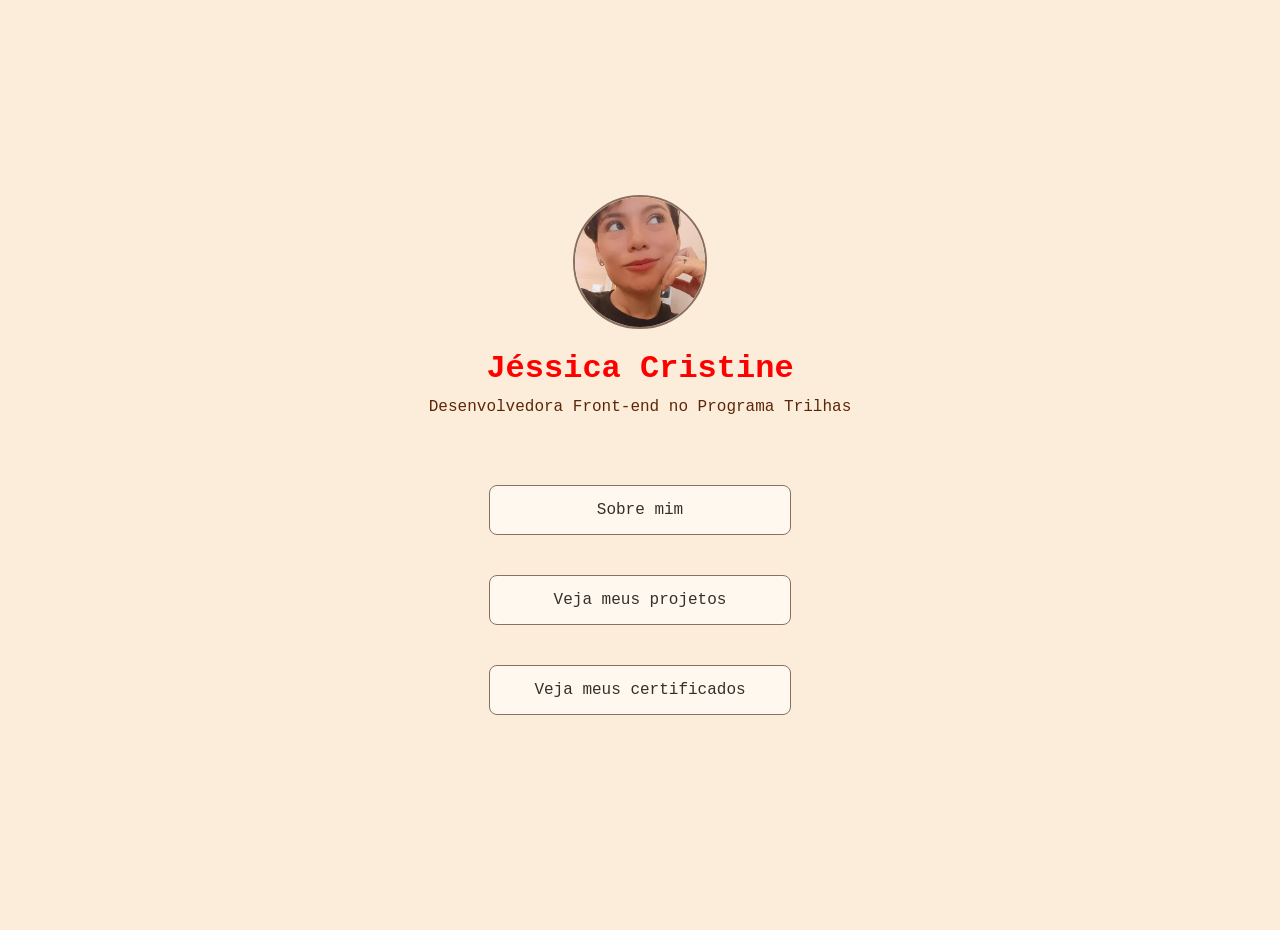
==== index.html @ 915d578d "commit n1" ====
<!DOCTYPE html>
<html lang="pt-BR">

<head>
    <meta charset="UTF-8">
    <title>Meu Portfólio</title>
    <link rel="stylesheet" href="style.css">
</head>


<body>
    <main class="inicio">

        <div class="perfil">
    <div class="foto-perfil">
<img src="./perfil.jpeg" alt="Foto de perfil Jéssica Cristine">
    </div>

    <h1>Jéssica Cristine</h1>
    <p>Desenvolvedora Front-end no Programa Trilhas</p>
    </div>

    <div class="links">
    <a href="sobre.html">Sobre mim</a>
    <a href="projetos.html">Veja meus projetos</a>
    <a href="certificados.html">Veja meus certificados</a>
</div>

    </main>
</body>


</html>
---- style.css ----
body {
    background-color: #fcedda;
    font-family: 'Courier New', monospace;
    margin: 15px 0%;
}

.foto-perfil {
     width: 130px;
     height: 130px;
     background-color: #fff8ee;
     border: 2px solid #8a7061;
     border-radius: 50%;

     display: flex;
    align-items: center;
    justify-content: center;
    overflow: hidden;
}

.foto-perfil img {
    width: 100%;
    height: 100%;
    object-fit: cover;
    object-position: center 35%;
}

.inicio {
    min-height: 100vh;
    display: flex;
    flex-direction: column;
    align-items: center;
    justify-content: center;
    text-align: center;
}

.inicio a {
    margin: 20px 0;
    padding: 15px 25px;
    width: 250px;
    background-color: #fff8ee;
    border: 1px solid #8a7061;
    border-radius: 8px;
    color: #382d2b;
    text-decoration: none;
    transition: 0.3s;

}

.inicio a:hover {
    background-color: #8a7061;
    color: #ffffff;
    cursor: pointer;

}

.perfil {
    display: flex;
    flex-direction: column;
    align-items: center;
    margin-bottom: 30px;

}

.links {
    display: flex;
    flex-direction: column;
    align-items: center;
}

.perfil h1 {
    font-size: 32px;
    color: red;
    margin-bottom: 8px;
}

.perfil p {
    font-size: 16px;
    color: #5e2607;
    margin-top: 0;
    line-height: 1.5; 
}
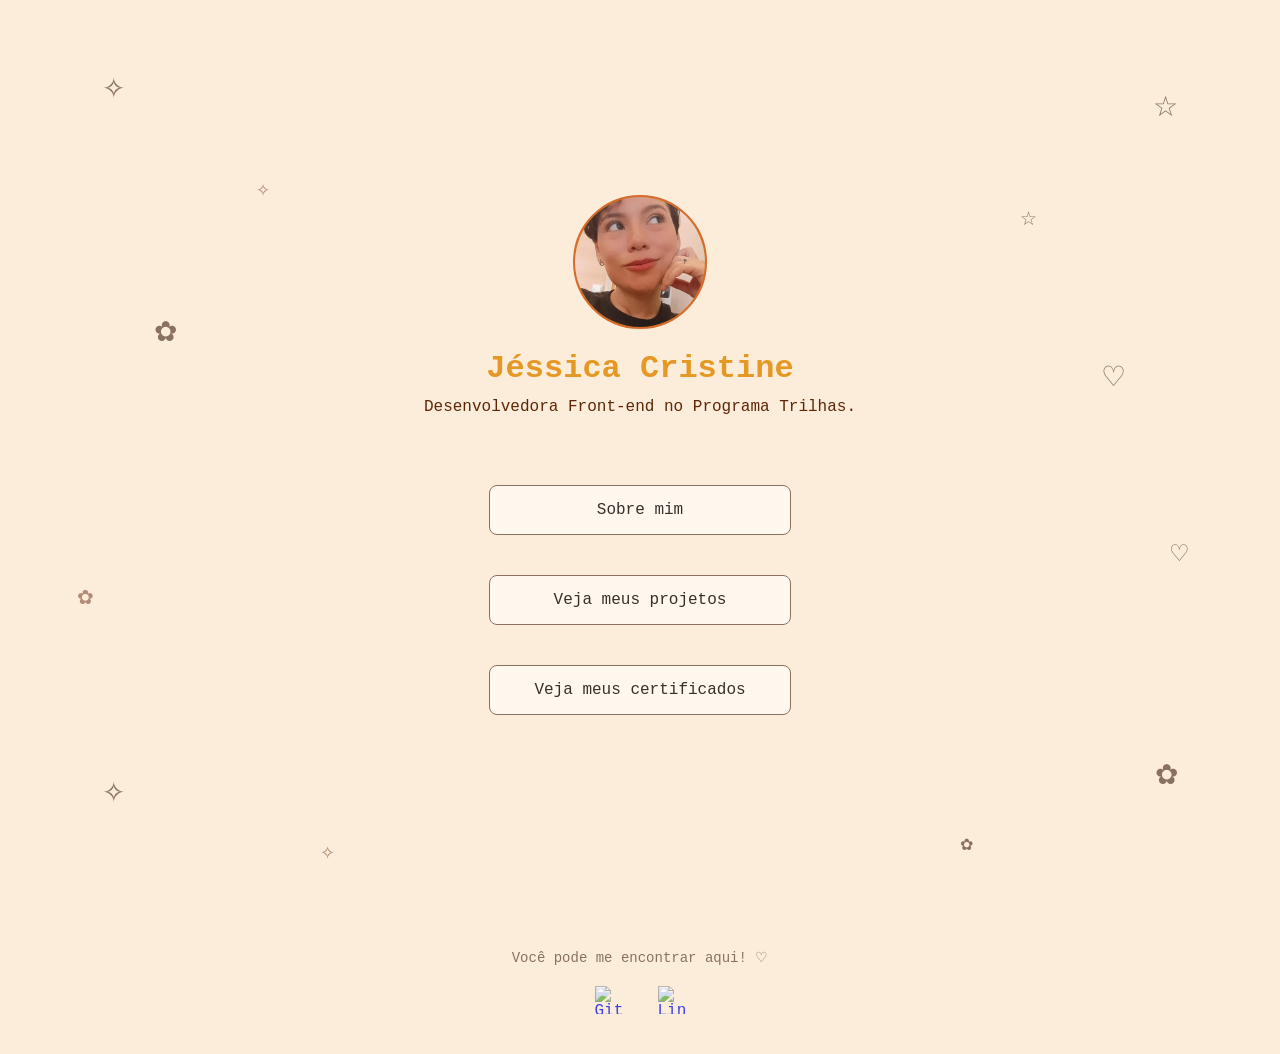
==== commit 7c6ad381: "atualização 0.1" ====
--- a/index.html
+++ b/index.html
@@ -3,6 +3,7 @@
 
 <head>
     <meta charset="UTF-8">
+    <meta name="viewport" content="width=device-width, initial-scale=1.0">
     <title>Meu Portfólio</title>
     <link rel="stylesheet" href="style.css">
 </head>
@@ -17,7 +18,7 @@
     </div>
 
     <h1>Jéssica Cristine</h1>
-    <p>Desenvolvedora Front-end no Programa Trilhas</p>
+    <p>Desenvolvedora Front-end no Programa Trilhas.</p>
     </div>
 
     <div class="links">
@@ -27,8 +28,44 @@
 </div>
 
     </main>
+
+    <footer class="rodape-social">
+
+    <p> Você pode me encontrar aqui! ♡</p>
+
+    <div class="redes-sociais">
+
+        <a href="https://github.com/Jessicass-Crtn" target="_blank"
+           rel="noopener noreferrer" aria-label="GitHub">
+            <img src="https://cdn.jsdelivr.net/npm/simple-icons@v15/icons/github.svg"
+                 alt="GitHub">
+        </a>
+
+        <a href="https://www.linkedin.com/in/jessica-cristine-silva-agtviga9a264/" target="_blank"
+           rel="noopener noreferrer" aria-label="LinkedIn">
+            <img src="https://cdn.jsdelivr.net/npm/bootstrap-icons@1.11.3/icons/linkedin.svg"
+     alt="LinkedIn">
+        </a>
+
+    </div>
+
+</footer>
 </body>
 
+<div class="decoracoes" aria-hidden="true">
+    <span class="decoracao d1">✧</span>
+    <span class="decoracao d2">✿</span>
+    <span class="decoracao d3">☆</span>
+    <span class="decoracao d4">♡</span>
+    <span class="decoracao d5">✧</span>
+    <span class="decoracao d6">✿</span>
+    <span class="decoracao d7">✧</span>
+    <span class="decoracao d8">♡</span>
+    <span class="decoracao d9">✿</span>
+    <span class="decoracao d10">☆</span>
+    <span class="decoracao d11">✧</span>
+    <span class="decoracao d12">✿</span>
+</div>
 
 </html>
 
--- a/style.css
+++ b/style.css
@@ -7,8 +7,8 @@
 .foto-perfil {
      width: 130px;
      height: 130px;
-     background-color: #fff8ee;
-     border: 2px solid #8a7061;
+     background-color: #cf7f0f;
+     border: 2px solid #d66b2d;
      border-radius: 50%;
 
      display: flex;
@@ -69,7 +69,7 @@
 
 .perfil h1 {
     font-size: 32px;
-    color: red;
+    color: rgb(230, 152, 36);
     margin-bottom: 8px;
 }
 
@@ -78,4 +78,385 @@
     color: #5e2607;
     margin-top: 0;
     line-height: 1.5; 
+}
+
+.sobre {
+    max-width: 700px;
+    margin: 60px auto;
+    padding: 20px;
+}
+
+.sobre h1{
+    font-size: 36px;
+    color: #5c4033;
+    text-align: center;
+    margin-bottom: 40px;
+}
+
+.sobre h2{
+    front-size: 24px;
+    color: #8a7061;
+    margin-top: 30px;
+}
+
+.sobre p {
+    font-size: 16px;
+    color: #382d2b;
+    line-height: 1.8;
+    text-align: justify;
+}
+
+.sobre a {
+display: inline-block;
+margin-top: 30px;
+padding: 12px 20px;
+background-color: #fff8ee;
+border: 1px solid #8a7061;
+border-radius: 8px;
+color: #382d2b;
+text-decoration: none;
+transition: 0.3s;
+}
+
+.sobre a:hover {
+background-color: #8a7061;
+color: #ffffff;
+cursor: pointer;
+}
+
+.despedida {
+    margin-top: 40px;
+    padding: 20px;
+    border-top: 1px dashed #8a7061;
+    text-align: center;
+}
+
+.despedida p {
+    text-align: center;
+    font-size: 14px;
+    color: #8a7061;
+    margin: 4px 0;
+}
+
+.despedida .assinatura {
+    font-size: 10px;
+}
+
+.cartao-projeto {
+    background-color: #fff8ee;
+    border: 1px solid #8a7061;
+    border-radius: 20px;
+    padding: 20px;
+    width: 300px;
+}
+
+.cartao-projeto h2 {
+    color: #5c4033;
+    font-size: 20px;
+    margin-top: 0;
+}
+
+.projetos {
+    max-width: 800px;
+    margin: 60px auto;
+    padding: 20px;
+}
+
+.projetos h1{
+    font-size: 36px;
+    color: #5c4033;
+    text-align: center;
+}
+
+.projetos p {
+    color: #382d2b;
+    line-height: 1.8;
+}
+
+.lista-projetos {
+    display: flex;
+    flex-wrap: wrap;
+    gap: 20px;
+    margin-top: 30px;
+    margin-bottom: 30px;
+}
+
+.projetos> a {
+display: inline-block;
+margin-top: 30px;
+padding: 12px 20px;
+background-color: #fff8ee;
+border: 1px solid #8a7061;
+border-radius: 8px;
+color: #382d2b;
+text-decoration: none;
+transition: 0.3s;
+}
+
+.projetos> a:hover {
+background-color: #8a7061;
+color: #ffffff;
+cursor: pointer;
+}
+
+.cartao-projeto {
+    display: block;
+    color: #382d2b;
+    text-decoration: none;
+    transition: 0.3s;
+}
+
+.cartao-projeto:hover {
+    background-color: #f5e2ce;
+    transform: translateY(-3px)
+}
+
+.pagina-projeto {
+    max-width: 700px;
+    margin: 80px auto;
+    padding: 20px;
+    text-align: center;
+}
+
+.pagina-projeto h1 {
+    color: #5c4033;
+    font-size: 32px;
+}
+
+.pagina-projeto p {
+    color: #8a7061;
+    line-height: 1.8;
+}
+
+.pagina-projeto a {
+    display: inline-block;
+    margin-top: 30px;
+    padding: 12px 20px;
+    background-color: #fff8ee;
+    border: 1px solid #8a7061;
+    border-radius: 8px;
+    color: #382d2b;
+    text-decoration: none;
+    transition: 0.3s;
+}
+
+.pagina-projeto a:hover {
+    background-color: #8a7061;
+    color: white;
+}
+
+.certificados {
+    max-width: 800px;
+    margin: 60px auto;
+    padding: 20px;
+}
+
+.certificados h1 {
+    font-size: 36px;
+    color: #5c4033;
+    text-align: center;
+}
+
+.certificados p {
+    color: #382d2b;
+    line-height: 1.8;
+    text-align: center;
+}
+
+.lista-certificados {
+    display: flex;
+    flex-wrap: wrap;
+    gap: 20px;
+    margin-top: 30px;
+    margin-bottom: 30px;
+    padding-left: 250px;
+}
+
+.cartao-certificado {
+    display: block;
+    width: 300px;
+    padding: 20px;
+    background-color: #fff8ee;
+    border: 1px solid #8a7061;
+    border-radius: 20px;
+    color: #382d2b;
+    text-decoration: none;
+    transition: 0.3s;
+}
+
+.cartao-certificado h2 {
+    color: #5c4033;
+    font-size: 20px;
+    margin-top: 0;
+}
+
+.cartao-certificado:hover {
+    background-color: #f5e2ce;
+    transform: translateY(-3px);
+}
+
+.botao-voltar {
+    display: inline-block;
+    margin-top: 30px;
+    margin-left: 320px;
+    padding: 12px 20px;
+    background-color: #fff8ee;
+    border: 1px solid #8a7061;
+    border-radius: 8px;
+    color: #382d2b;
+    text-decoration: none;
+    transition: 0.3s;
+}
+
+.botao-voltar:hover {
+    background-color: #8a7061;
+    color: #ffffff;
+    cursor: pointer;
+}
+
+.rodape-social {
+    text-align: center;
+    padding: 20px;
+}
+
+.rodape-social p {
+    color: #8a7061;
+    font-size: 14px;
+    margin-bottom: 15px;
+}
+
+.redes-sociais {
+    display: flex;
+    justify-content: center;
+    align-items: center;
+    gap: 25px;
+}
+
+.redes-sociais a {
+    display: inline-flex;
+    padding: 5px;
+    transition: 0.3s;
+}
+
+.redes-sociais img {
+    width: 28px;
+    height: 28px;
+    opacity: 0.75;
+}
+
+.redes-sociais a:hover {
+    transform: translateY(-3px);
+}
+
+.decoracoes {
+    position: absolute;
+    top: 0;
+    left: 0;
+    width: 100%;
+    height: 100vh;
+    pointer-events: none;
+}
+
+.decoracao {
+    position: absolute;
+    color: #8a7061;
+    font-size: 28px;
+}
+
+/* Cantinho superior esquerdo */
+.d1 {
+    top: 8%;
+    left: 8%;
+}
+
+/* Lateral esquerda */
+.d2 {
+    top: 35%;
+    left: 12%;
+}
+
+/* Cantinho superior direito */
+.d3 {
+    top: 10%;
+    right: 8%;
+}
+
+/* Lateral direita */
+.d4 {
+    top: 40%;
+    right: 12%;
+}
+
+/* Cantinho inferior esquerdo */
+.d5 {
+    bottom: 10%;
+    left: 8%;
+}
+
+/* Cantinho inferior direito */
+.d6 {
+    bottom: 12%;
+    right: 8%;
+}
+
+/* Estrelinha pequena no alto */
+.d7 {
+    top: 20%;
+    left: 20%;
+    font-size: 17px;
+    color: #b38b76;
+}
+
+/* Coração na lateral direita */
+.d8 {
+    top: 60%;
+    right: 7%;
+    font-size: 23px;
+}
+
+/* Florzinha na lateral esquerda */
+.d9 {
+    top: 65%;
+    left: 6%;
+    font-size: 20px;
+    color: #b38b76;
+}
+
+/* Estrela no alto à direita */
+.d10 {
+    top: 23%;
+    right: 19%;
+    font-size: 19px;
+}
+
+/* Brilhinho perto do rodapé */
+.d11 {
+    bottom: 4%;
+    left: 25%;
+    font-size: 18px;
+    color: #b38b76;
+}
+
+/* Florzinha no canto inferior direito */
+.d12 {
+    bottom: 5%;
+    right: 24%;
+    font-size: 16px;
+}
+
+@media (max-width: 600px) {
+
+    .lista-certificados {
+        padding-left: 0;
+        justify-content: center;
+    }
+
+    .botao-voltar {
+        margin-left: 0;
+    }
+
+    .certificados {
+        padding: 20px;
+    }
+
 }
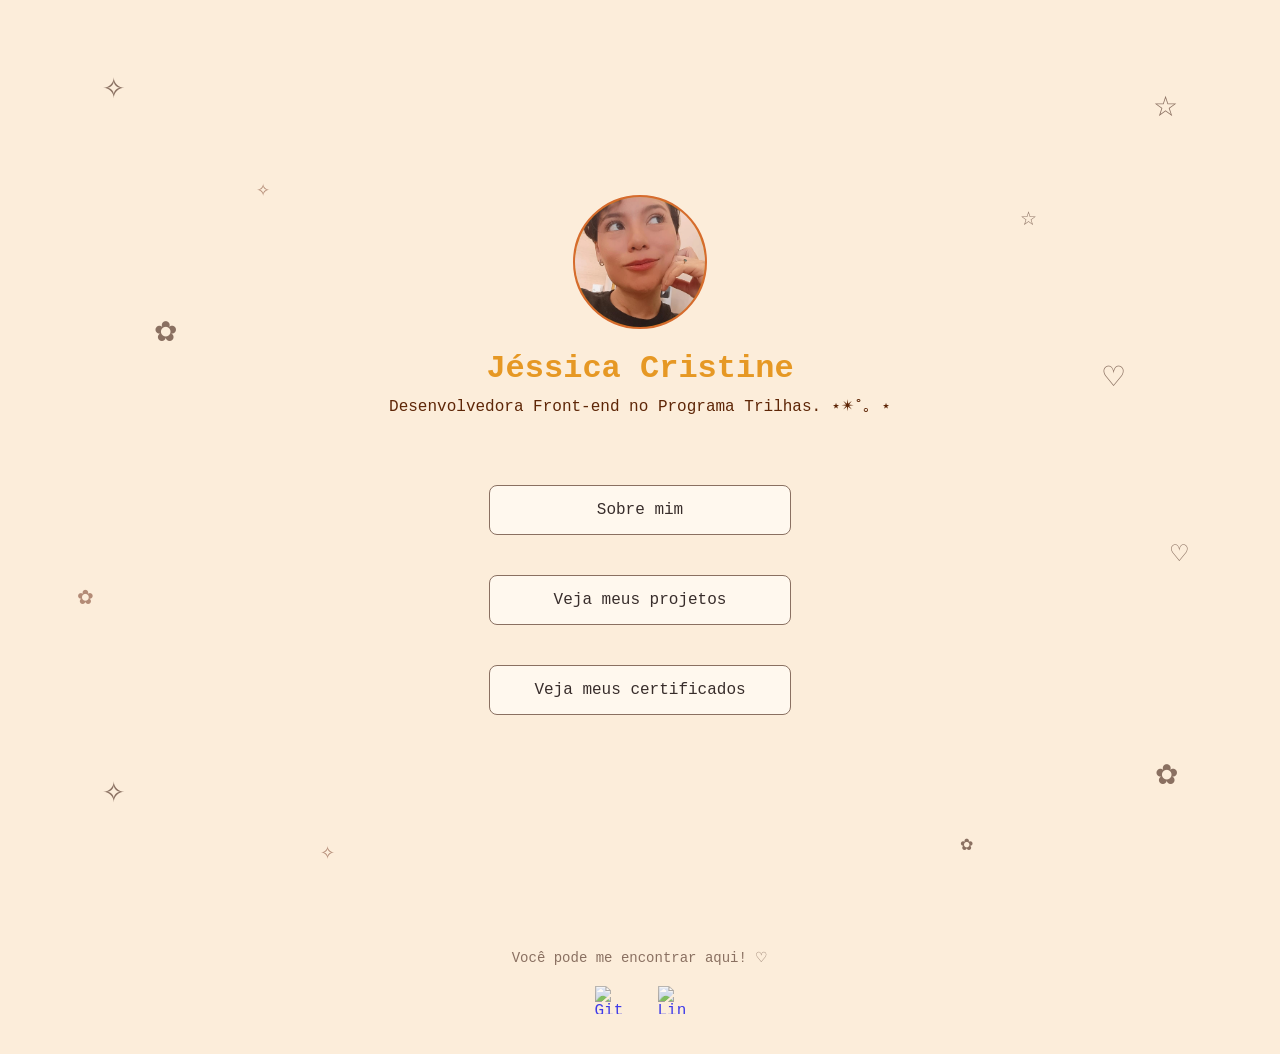
==== commit 6422553b: "atualização de emojis ^^" ====
--- a/index.html
+++ b/index.html
@@ -4,10 +4,9 @@
 <head>
     <meta charset="UTF-8">
     <meta name="viewport" content="width=device-width, initial-scale=1.0">
-    <title>Meu Portfólio</title>
+    <title>Jéssica Cristine|Portfólio</title>
     <link rel="stylesheet" href="style.css">
 </head>
-
 
 <body>
     <main class="inicio">
@@ -18,7 +17,7 @@
     </div>
 
     <h1>Jéssica Cristine</h1>
-    <p>Desenvolvedora Front-end no Programa Trilhas.</p>
+    <p> Desenvolvedora Front-end no Programa Trilhas. ⋆✴︎˚｡ ⋆</p>
     </div>
 
     <div class="links">
@@ -50,7 +49,6 @@
     </div>
 
 </footer>
-</body>
 
 <div class="decoracoes" aria-hidden="true">
     <span class="decoracao d1">✧</span>
@@ -67,6 +65,6 @@
     <span class="decoracao d12">✿</span>
 </div>
 
+</body>
+
 </html>
-
-
--- a/style.css
+++ b/style.css
@@ -94,7 +94,7 @@
 }
 
 .sobre h2{
-    front-size: 24px;
+    font-size: 24px;
     color: #8a7061;
     margin-top: 30px;
 }
